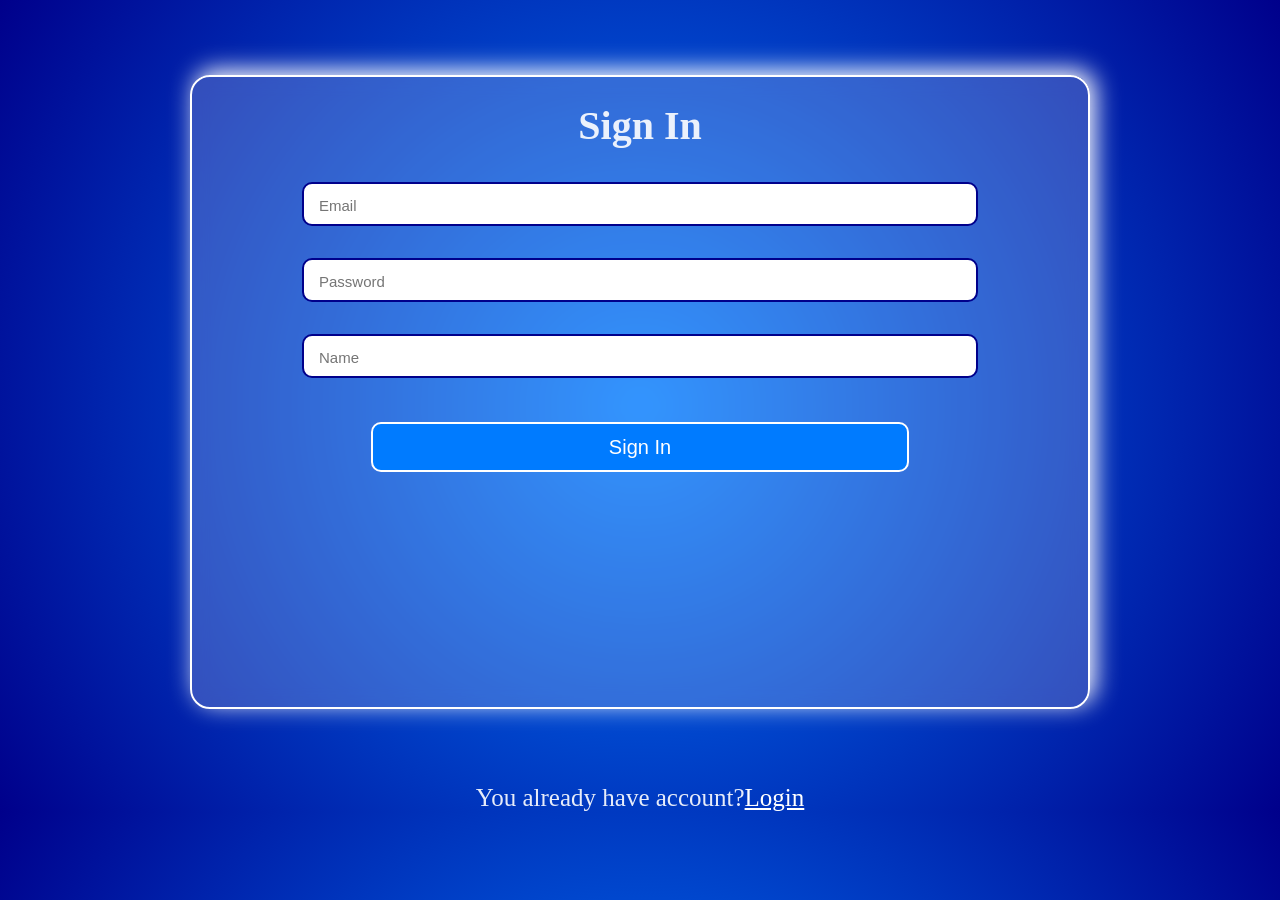
==== sign_in.html @ 053bb5a4 "premir commit" ====
<!DOCTYPE html>

<html>
<head>
  <meta http-equiv="CONTENT-TYPE" content="text/html; charset=UTF-8">
  <title>SIGN IN</title>
  <style>
  *{
    margin:0;
    padding:0;
    -webkit-tap-highlight-color: transparent;
outline:none;

    
  }
  body{
    background: radial-gradient(circle, #007bff 0%, #00008b 100%);
    color:rgba(255,255,255,0.9);
    text-align:center
    }
  .page {
  transition: opacity 0.5s ease;
  opacity: 1;
}

.fade-out {
  opacity: 0;
}
  h1{
    margin:25px auto;
    font-size:40px;
  }
  #formular{
   
    background: rgba(255,255,255,0.2);
    backdrop-filter: blur(10px);
    -webkit-backdrop-filter: blur(10px);
    border:2px solid white;
    border-radius:20px;
    max-width:70%;
    margin: 75px auto;
    height:70vh;
    max-height:80vh;
   box-shadow: 5px -5px 25px white;
  }
  #form{ 
    
    display: flex;
    flex-direction: column;
    gap:1rem;
    
     /* Espace entre les champs */
}
  input{
    width:75%;
    height:2.5rem;
    margin:8px auto;
    border:2px solid #00008b;
    border-radius:10px;
    transition:1s;
    font-size:20px


  }
  
  input::placeholder{
    padding-left: 15px;
    font-size:15px
}
  input:hover,
input:focus 
input:active{
      background:#007bff  ;
    color:white;
    border:2px solid white;
    border-radius:10px;
    width:72%;
   box-shadow: 5px -5px 25px white;


  }
 input:hover::placeholder,
input:focus ::placeholder,
input:active::placeholder{
      color:white;
      font-weight:bold;
      font-size:20px

}

  #btn{
    width:60%;
    height:50px;
    margin:20px auto;
    border-radius:10px;
    border:2px solid white;
    background:#007bff;
    color:white;
    font-size:20px;
    transition:1s;
 

  }
  #btn:hover,
  #btn:focus,
  #btn:active {
    width:58%;
    height:45px;
    border-radius:10px;
    border:2px solid #007bff;
    background:#FFFFFF;
    color:#007bff;
    font-weight:bold


  }
  p{
    margin-top:10px;
   font-size:25px

  }
  #link_login{
    color:white;
    
  }
  
  
  
  </style>
</head>
<body class="page">
  <div id="formular">
    <h1>Sign In</h1>
    <form id="form">
      <input type="email" id="email" placeholder="Email">
      <input type="password" id="pwd" placeholder="Password">
      <input type="name" id="sign_name" placeholder="Name">
  
      <button type="submit" id="btn">Sign In</button>
    </form>
  </div>
    <p>You already have account?<a id ="link_login" href="login.html">Login</a></p>
     
    <script>
    
    const loginLink = document.getElementById("link_login");

loginLink.addEventListener("click", (e) => {
  e.preventDefault();
  document.body.classList.add("fade-out");

  setTimeout(() => {
    window.location.href = "login.html";
  },1000);

});

    
    </script>  
</body>
</html>
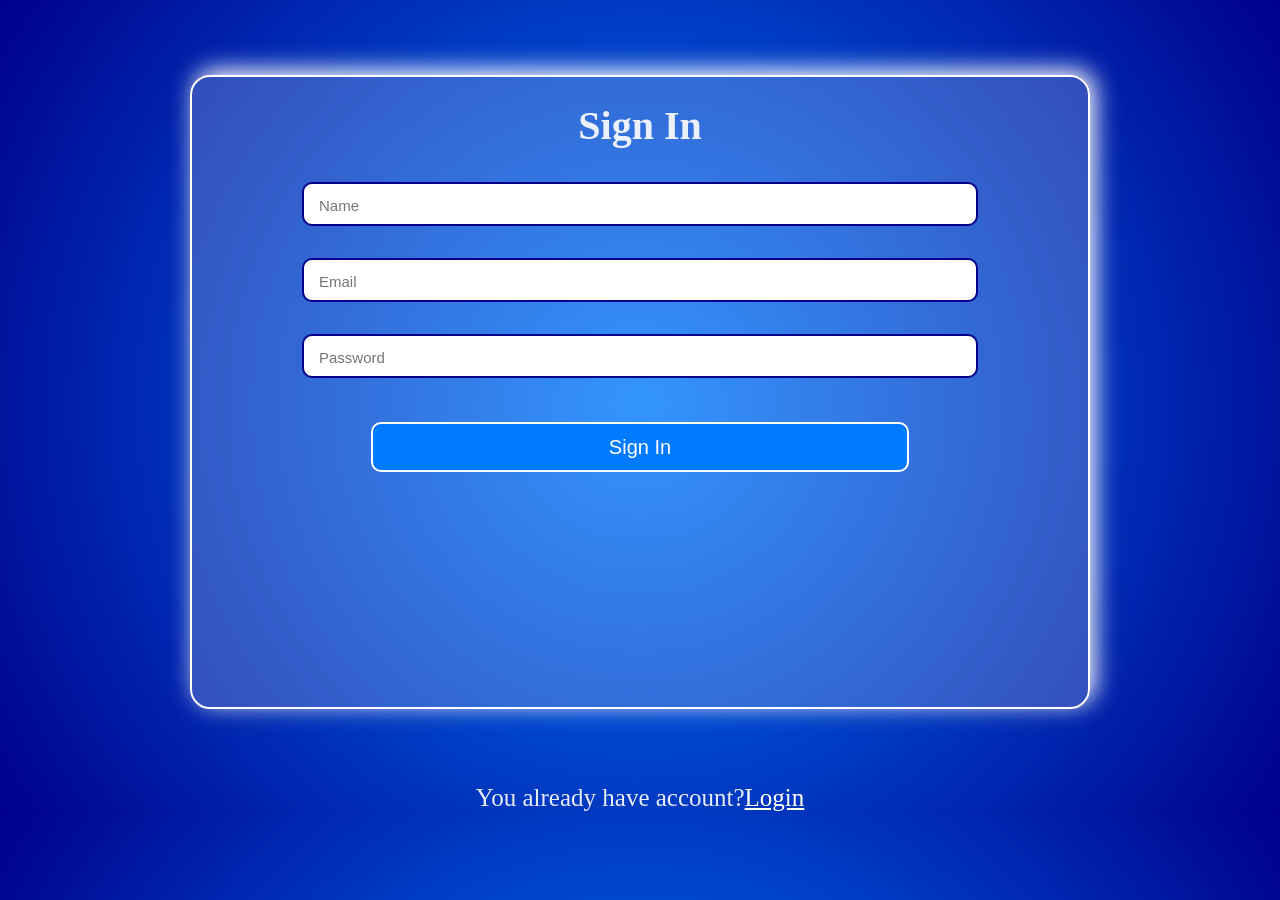
==== commit bdbef336: "Creation  de base de donnees ,verification (nom email password )et insertion sur une base de donnees" ====
--- a/sign_in.html
+++ b/sign_in.html
@@ -1,8 +1,8 @@
 <!DOCTYPE html>
 
-<html>
-<head>
-  <meta http-equiv="CONTENT-TYPE" content="text/html; charset=UTF-8">
+<html lang="fr">
+  <meta http-equiv="Content-Type" charset="utf-8">
+  <meta name="viewport" content="width=device-width, initial-scale=1.0">
   <title>SIGN IN</title>
   <style>
   *{
@@ -131,10 +131,11 @@
 <body class="page">
   <div id="formular">
     <h1>Sign In</h1>
-    <form id="form">
-      <input type="email" id="email" placeholder="Email">
-      <input type="password" id="pwd" placeholder="Password">
-      <input type="name" id="sign_name" placeholder="Name">
+    <form id="form" method="post" action="sign.php">
+      <input name="nom" type="name" id="sign_name" placeholder="Name">
+      <input name="email"  id="email" placeholder="Email">
+      <input name="password" type="password" id="pwd" placeholder="Password">
+
   
       <button type="submit" id="btn">Sign In</button>
     </form>
